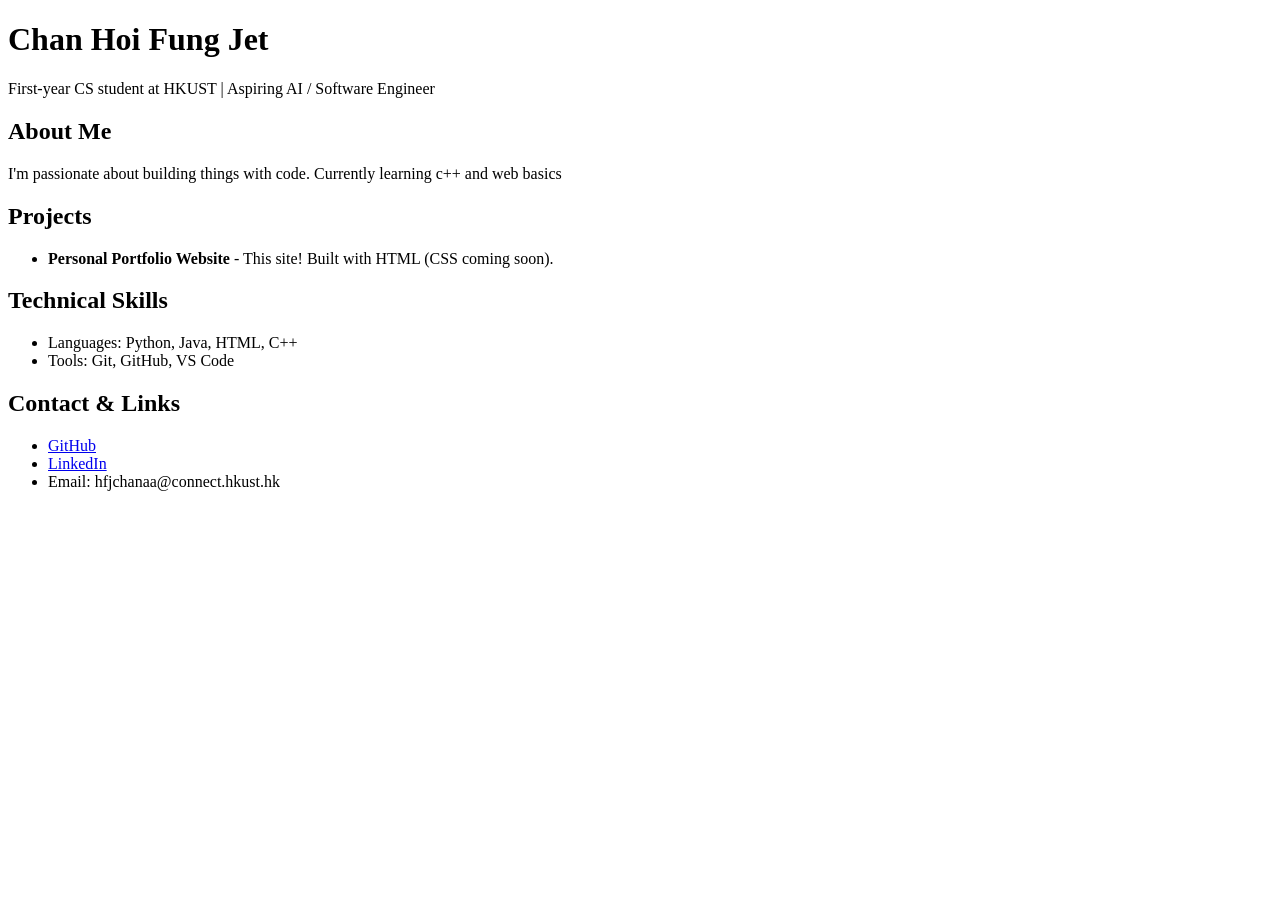
==== index.html @ c8d92df8 "Changed file name" ====
<!DOCTYPE html>
<html lang="en">
<head>
    <meta charset="UTF-8">
    <meta name="viewport" content="width=device-width, initial-scale=1.0">
    <title>Chan Hoi Fung Jet - CS Portfolio</title>
</head>
<body>
    <h1>Chan Hoi Fung Jet</h1>
    <p>First-year CS student at HKUST | Aspiring AI / Software Engineer</p>

    <h2>About Me</h2>
    <p>I'm passionate about building things with code. Currently learning c++ and web basics</p>

    <h2>Projects</h2>
    <ul>
        <li><strong>Personal Portfolio Website</strong> - This site! Built with HTML (CSS coming soon).</li>
        
    </ul>

    <h2>Technical Skills</h2>
    <ul>
        <li>Languages: Python, Java, HTML, C++</li>
        <li>Tools: Git, GitHub, VS Code</li>
    </ul>

    <h2>Contact & Links</h2>
    <ul>
        <li><a href="https://github.com/Jet-ch">GitHub</a></li>
        <li><a href="https://linkedin.com/in/yourname">LinkedIn</a></li>
        <li>Email: hfjchanaa@connect.hkust.hk</li>
    </ul>
</body>
</html>
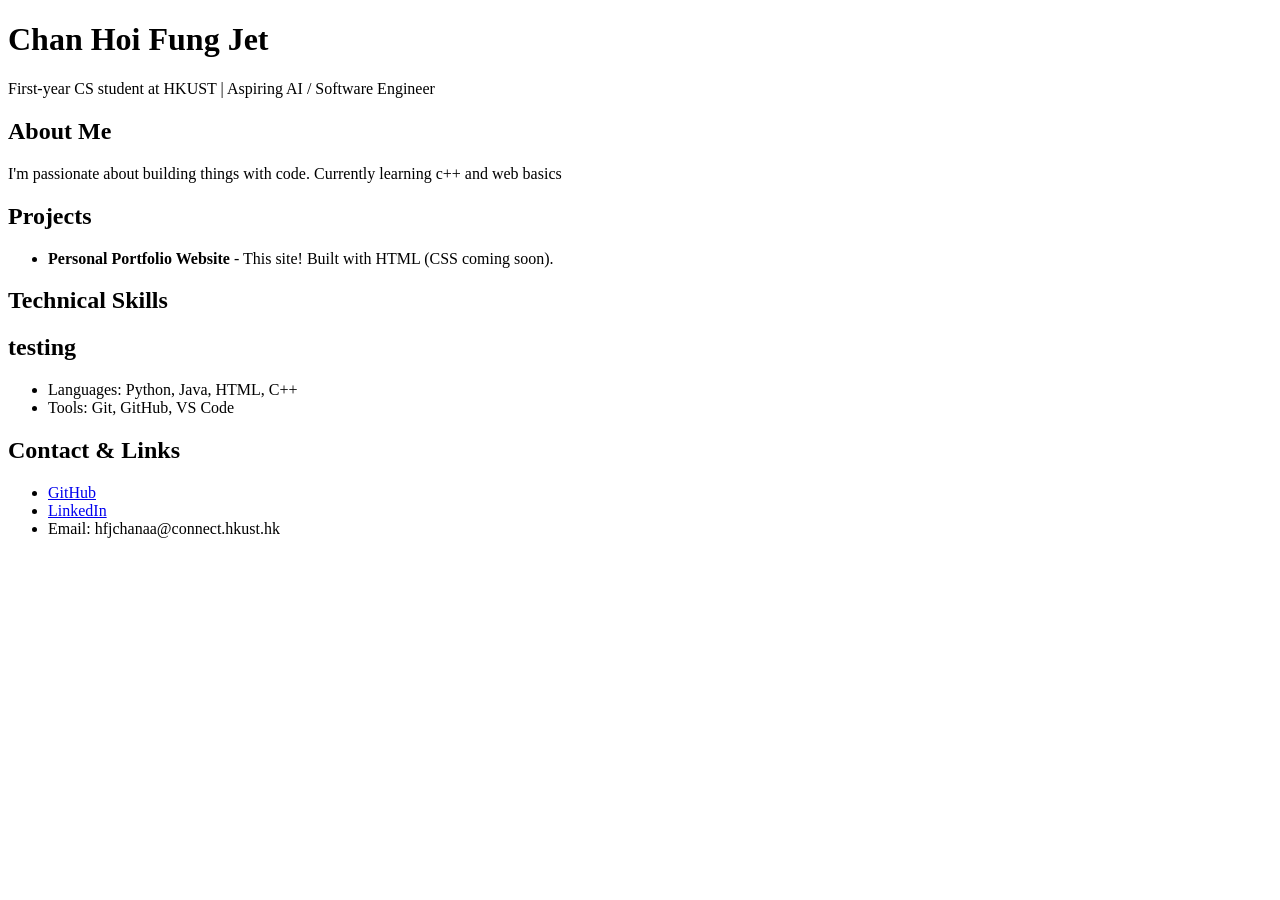
==== commit 62e5c087: "added a tester" ====
--- a/index.html
+++ b/index.html
@@ -19,6 +19,7 @@
     </ul>
 
     <h2>Technical Skills</h2>
+    <h2> testing    </h2>
     <ul>
         <li>Languages: Python, Java, HTML, C++</li>
         <li>Tools: Git, GitHub, VS Code</li>
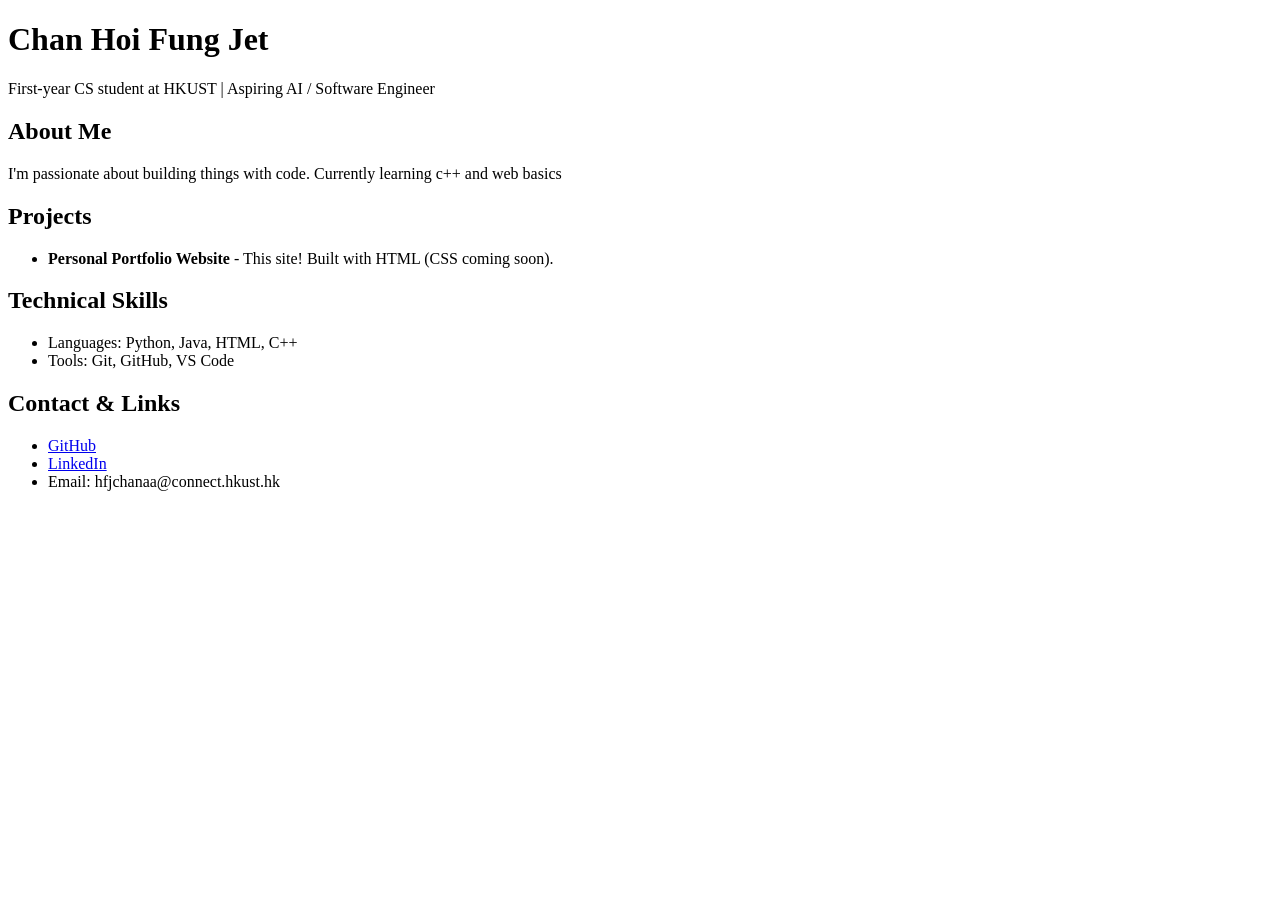
==== commit 9bda3e25: "removed tester" ====
--- a/index.html
+++ b/index.html
@@ -19,7 +19,6 @@
     </ul>
 
     <h2>Technical Skills</h2>
-    <h2> testing    </h2>
     <ul>
         <li>Languages: Python, Java, HTML, C++</li>
         <li>Tools: Git, GitHub, VS Code</li>
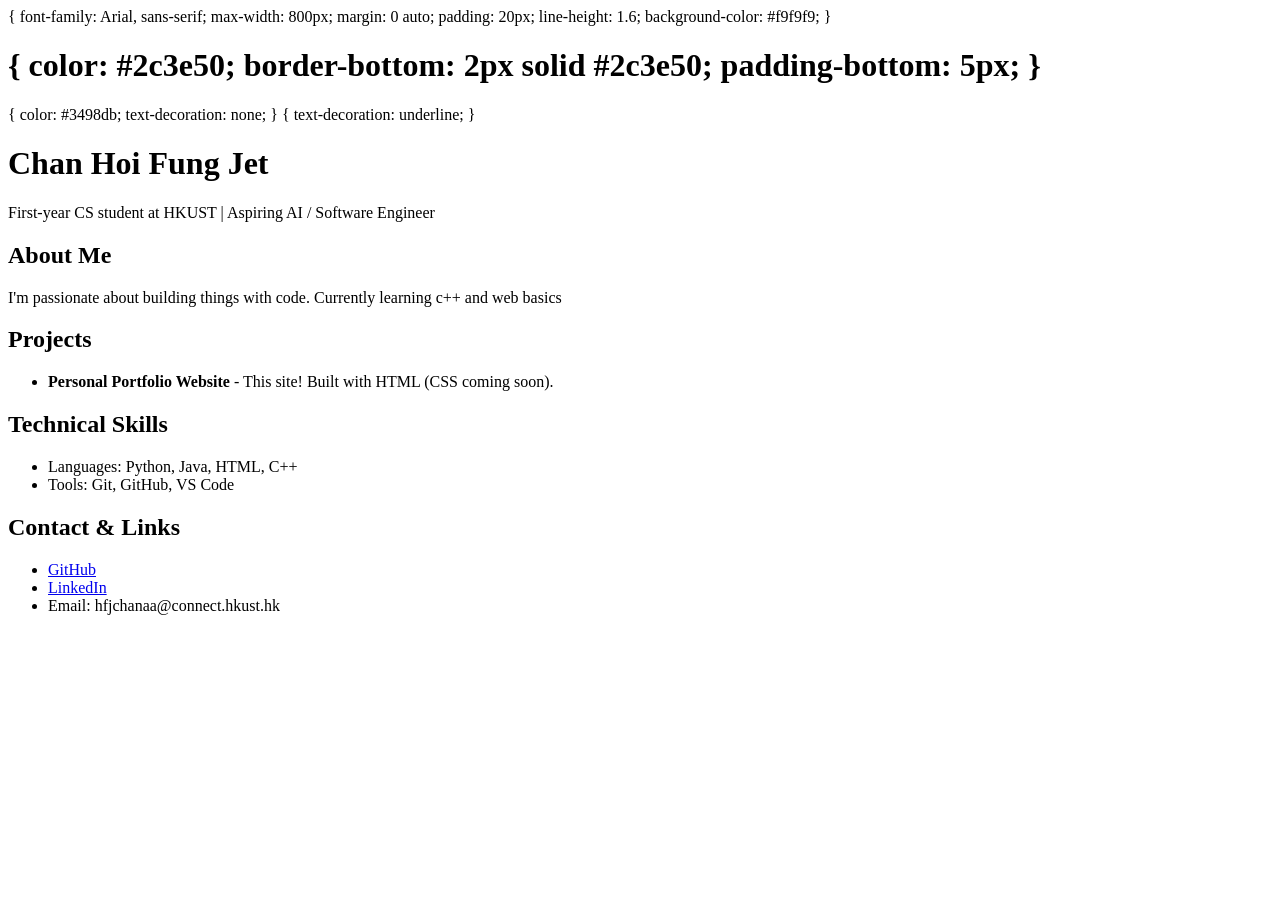
==== commit 9c167cbd: "added css" ====
--- a/index.html
+++ b/index.html
@@ -4,6 +4,26 @@
     <meta charset="UTF-8">
     <meta name="viewport" content="width=device-width, initial-scale=1.0">
     <title>Chan Hoi Fung Jet - CS Portfolio</title>
+    <body> {
+        font-family: Arial, sans-serif;
+        max-width: 800px;
+        margin: 0 auto;
+        padding: 20px;
+        line-height: 1.6;
+        background-color: #f9f9f9;
+    }</body>
+    <h1> {
+        color: #2c3e50;
+        border-bottom: 2px solid #2c3e50;
+        padding-bottom: 5px;
+    }</h1>
+    <a>{
+        color: #3498db;
+        text-decoration: none;
+    }</a> 
+    <a:hover> {
+        text-decoration: underline;
+    }</a:hover>
 </head>
 <body>
     <h1>Chan Hoi Fung Jet</h1>
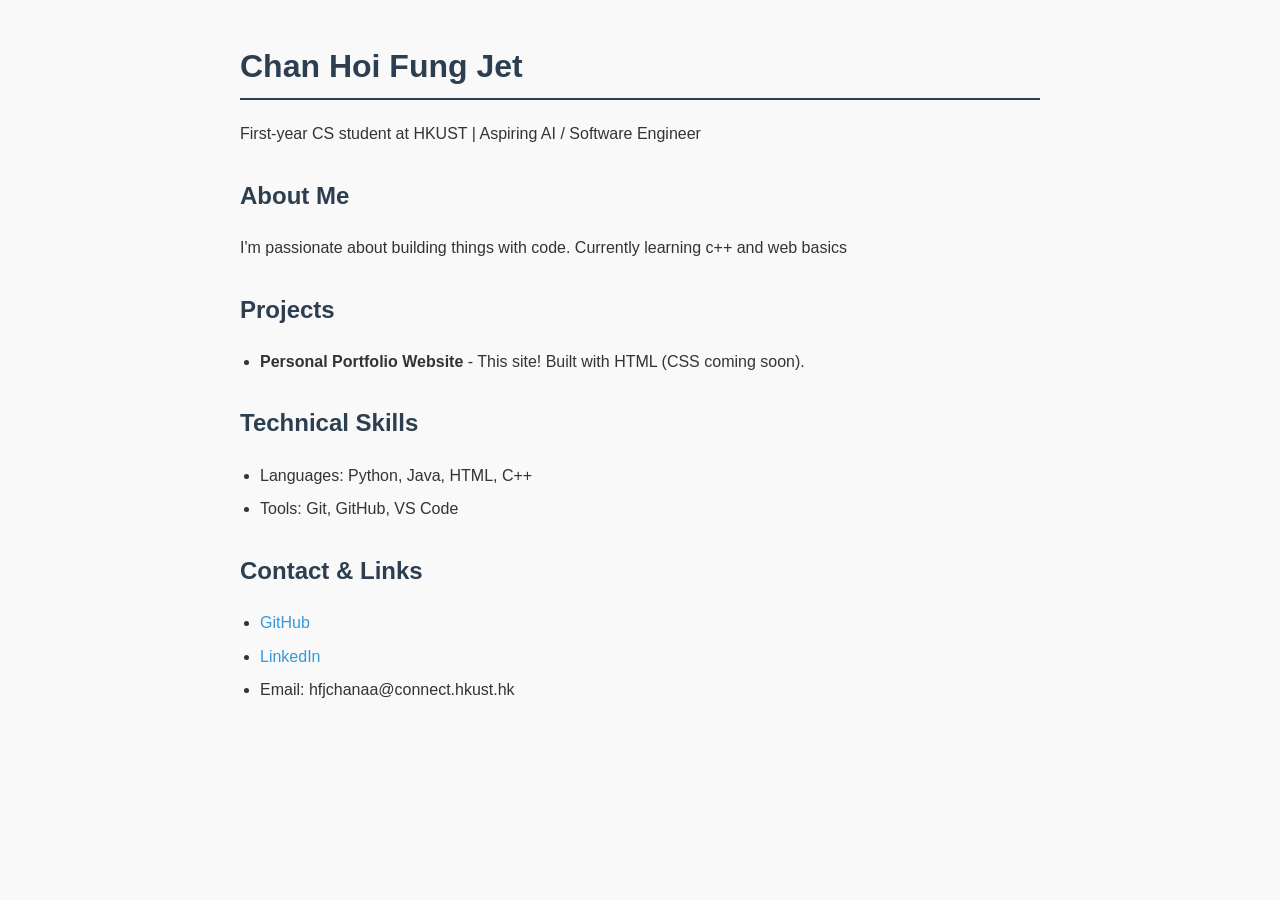
==== commit 2b36160f: "Add portfolio with CSS" ====
--- a/index.html
+++ b/index.html
@@ -4,26 +4,44 @@
     <meta charset="UTF-8">
     <meta name="viewport" content="width=device-width, initial-scale=1.0">
     <title>Chan Hoi Fung Jet - CS Portfolio</title>
-    <body> {
-        font-family: Arial, sans-serif;
-        max-width: 800px;
-        margin: 0 auto;
-        padding: 20px;
-        line-height: 1.6;
-        background-color: #f9f9f9;
-    }</body>
-    <h1> {
-        color: #2c3e50;
-        border-bottom: 2px solid #2c3e50;
-        padding-bottom: 5px;
-    }</h1>
-    <a>{
-        color: #3498db;
-        text-decoration: none;
-    }</a> 
-    <a:hover> {
-        text-decoration: underline;
-    }</a:hover>
+    <style>
+        /* ===== SIMPLE CSS STYLING ===== */
+        body {
+            font-family: Arial, sans-serif;
+            max-width: 800px;
+            margin: 0 auto;
+            padding: 20px;
+            line-height: 1.6;
+            background-color: #f9f9f9;
+            color: #333;
+        }
+        h1 {
+            color: #2c3e50;
+            border-bottom: 2px solid #2c3e50;
+            padding-bottom: 5px;
+        }
+        h2 {
+            color: #2c3e50;
+            margin-top: 30px;
+        }
+
+        a {
+            color: #3498db;
+            text-decoration: none;
+        }
+
+        a:hover {
+            text-decoration: underline;
+        }
+        ul {
+            padding-left: 20px;
+        }
+
+        li {
+            margin-bottom: 8px;
+        }
+        
+</style>
 </head>
 <body>
     <h1>Chan Hoi Fung Jet</h1>
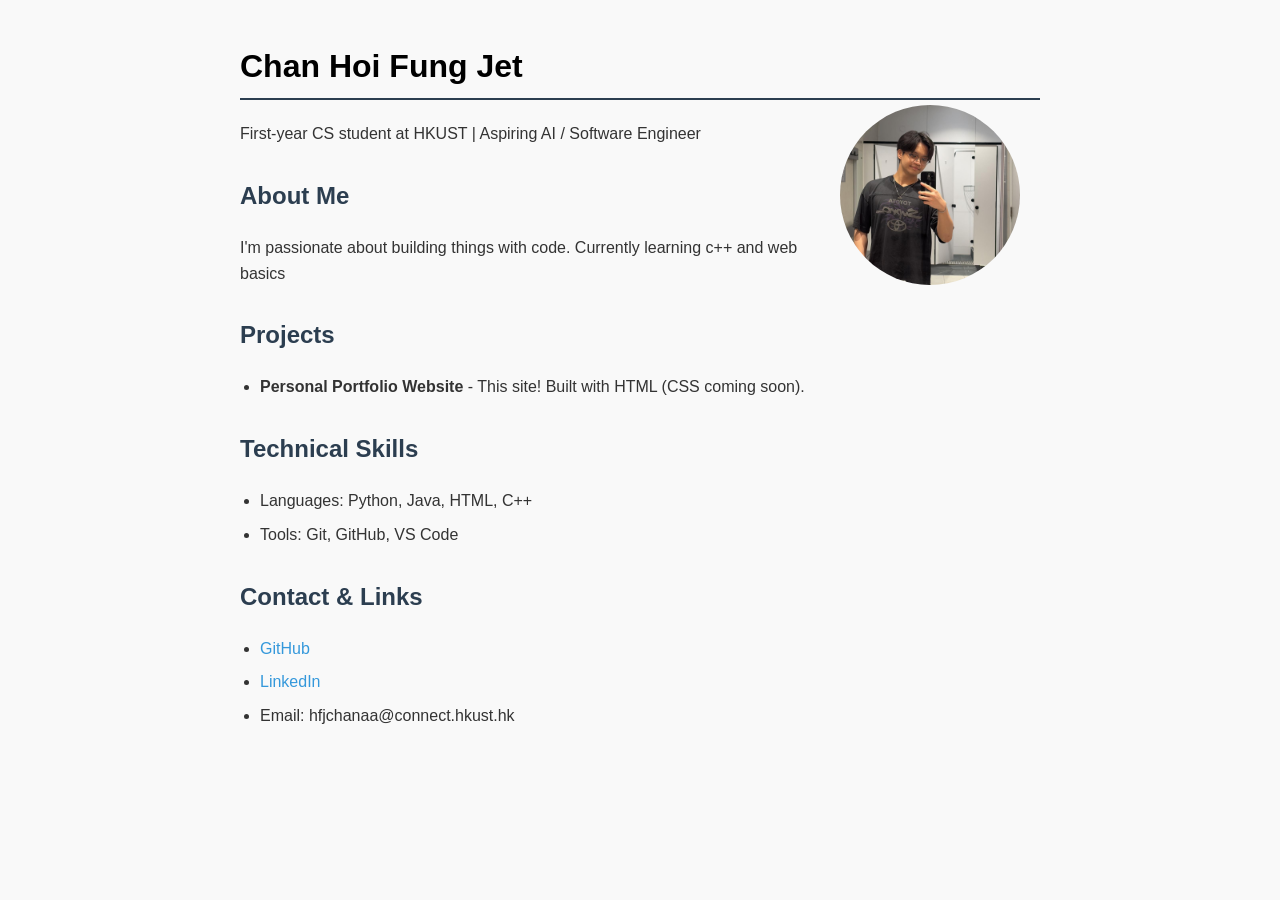
==== commit c4c9a000: "added Profile pic" ====
--- a/index.html
+++ b/index.html
@@ -4,51 +4,17 @@
     <meta charset="UTF-8">
     <meta name="viewport" content="width=device-width, initial-scale=1.0">
     <title>Chan Hoi Fung Jet - CS Portfolio</title>
-    <style>
-        /* ===== SIMPLE CSS STYLING ===== */
-        body {
-            font-family: Arial, sans-serif;
-            max-width: 800px;
-            margin: 0 auto;
-            padding: 20px;
-            line-height: 1.6;
-            background-color: #f9f9f9;
-            color: #333;
-        }
-        h1 {
-            color: #2c3e50;
-            border-bottom: 2px solid #2c3e50;
-            padding-bottom: 5px;
-        }
-        h2 {
-            color: #2c3e50;
-            margin-top: 30px;
-        }
-
-        a {
-            color: #3498db;
-            text-decoration: none;
-        }
-
-        a:hover {
-            text-decoration: underline;
-        }
-        ul {
-            padding-left: 20px;
-        }
-
-        li {
-            margin-bottom: 8px;
-        }
-        
-</style>
+    <link rel = "stylesheet" href="style.css">
 </head>
 <body>
     <h1>Chan Hoi Fung Jet</h1>
     <p>First-year CS student at HKUST | Aspiring AI / Software Engineer</p>
 
     <h2>About Me</h2>
+    <img src = "WhatsApp Image 2026-04-23 at 9.18.53 PM.jpeg" class = "profile-img" alt = "Physique photo" >
     <p>I'm passionate about building things with code. Currently learning c++ and web basics</p>
+
+     
 
     <h2>Projects</h2>
     <ul>
@@ -68,5 +34,7 @@
         <li><a href="https://linkedin.com/in/yourname">LinkedIn</a></li>
         <li>Email: hfjchanaa@connect.hkust.hk</li>
     </ul>
+
+   
 </body>
 </html>
--- a/style.css
+++ b/style.css
@@ -0,0 +1,51 @@
+body {
+    font-family: Arial, sans-serif;
+    max-width: 800px;
+    margin: 0 auto;
+    padding: 20px;
+    line-height: 1.6;
+    background-color: #f9f9f9;
+    color: #333;
+}
+h1 {
+    color: black;
+    border-bottom: 2px solid #2c3e50;
+    padding-bottom: 5px;
+}
+h2 {
+    color: #2c3e50;
+    margin-top: 30px;
+}
+
+a {
+    color: #3498db;
+    text-decoration: none;
+}
+
+a:hover {
+    text-decoration: underline;
+}
+ul {
+    padding-left: 20px;
+}
+
+li {
+    margin-bottom: 8px;
+}
+
+.profile-img{
+    width: 180px;
+    height: 180px;
+    
+    display: block;
+    padding: 20px;
+    position: relative;
+
+    object-fit: cover;
+    object-position: 10% 50%;
+    /*border: 3px solid red; shows the crop box*/
+    float: right;
+    border-radius: 50%;
+    top: -150px;
+    
+}
